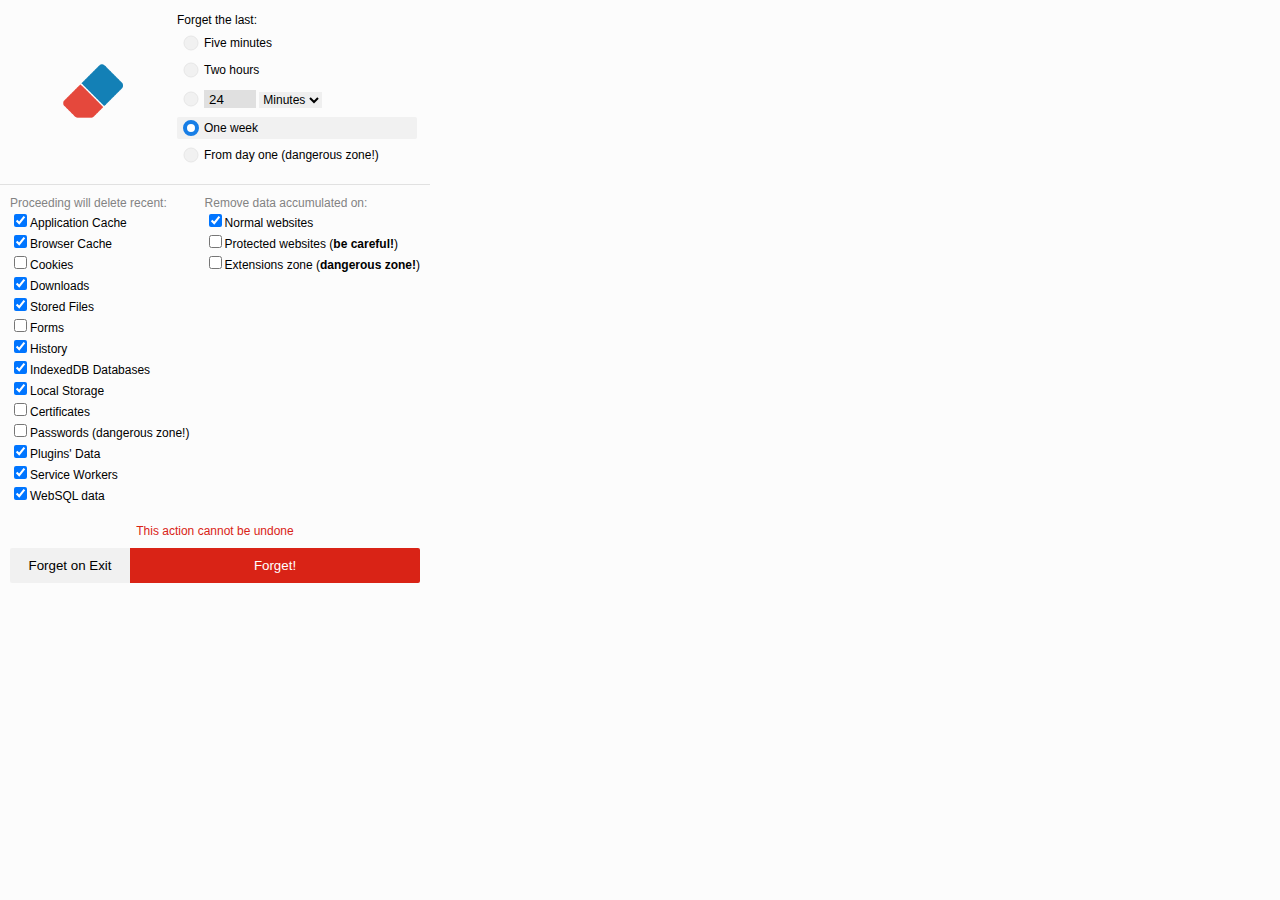
==== v3/data/panel/index.html @ ceba4f3b "version 0.3.0" ====
<!DOCTYPE html PUBLIC "-//W3C//DTD XHTML 1.0 Transitional//EN" "http://www.w3.org/TR/xhtml1/DTD/xhtml1-transitional.dtd">
<html xmlns="http://www.w3.org/1999/xhtml">
  <head>
    <meta http-equiv="Content-Type" content="text/html; charset=UTF-8"/>
    <link rel="stylesheet" href="index.css">
  </head>
  <body>
    <div id="since">
      <table>
        <tr>
          <td></td>
          <td>
            Forget the last:
            <form action="">
              <input value="300" id="since-1" type="radio" name="since"><label for="since-1">Five minutes</label>
              <input value="7200" id="since-2" type="radio" name="since"><label for="since-2">Two hours</label>
              <input value="custom" id="since-3" type="radio" name="since"><label for="since-3"><input id="time" type="number" min="1" value="24"> <select id="unit">
                <option value="minutes">Minutes</option>
                <option value="hours">Hours</option>
                <option value="days">Days</option>
                <option value="weeks">Weeks</option>
                <option value="months">Months</option>
              </select></label>
              <input value="604800" id="since-4" type="radio" name="since" checked=true><label for="since-4">One week</label>
              <input value="0" id="since-0" type="radio" name="since" data-confirm="true"><label for="since-0">From day one (dangerous zone!)</label>
            </form>
          </td>
        </tr>
      </table>
    </div>
    <hr>
    <div id="lists">
      <div id="types">
        Proceeding will delete recent:
        <ul>
          <li class="chrome"><label title="Websites' appcaches"><input value="appcache" type="checkbox" checked="true">Application Cache</label></li>
          <li><label title="The browser's cache. Note: when removing data, this clears the entire cache: it is not limited to the range you specify"><input value="cache" type="checkbox" checked="true">Browser Cache</label></li>
          <li><label title="The browser's cookies"><input value="cookies" type="checkbox">Cookies</label></li>
          <li><label title="The browser's download list"><input value="downloads" type="checkbox" checked="true">Downloads</label></li>
          <li class="chrome"><label title="Websites' file systems"><input value="fileSystems" type="checkbox" checked="true">Stored Files</label></li>
          <li><label title="The browser's stored form data."><input value="formData" type="checkbox">Forms</label></li>
          <li><label title="The browser's history."><input value="history" type="checkbox" checked="true">History</label></li>
          <li class="chrome"><label title="Websites' IndexedDB data"><input value="indexedDB" type="checkbox" checked="true">IndexedDB Databases</label></li>
          <li class="chrome"><label title="Websites' local storage data."><input value="localStorage" type="checkbox" checked="true">Local Storage</label></li>
          <li><label title="Server-bound certificates"><input value="serverBoundCertificates" type="checkbox">Certificates</label></li>
          <li><label title="Stored passwords"><input value="passwords" data-confirm="true" type="checkbox">Passwords (dangerous zone!)</label></li>
          <li><label title="Plugins' data"><input value="pluginData" type="checkbox" checked="true">Plugins' Data</label></li>
          <li><label title="Service Workers"><input value="serviceWorkers" type="checkbox" checked="true">Service Workers</label></li>
          <li class="chrome"><label title="Websites' WebSQL data"><input value="webSQL" type="checkbox" checked="true">WebSQL data</label></li>
        </ul>
      </div>

      <div id="zones">
        Remove data accumulated on:
        <ul>
          <li><label title="Normal websites"><input value="unprotectedWeb" type="checkbox" checked="true">Normal websites</label></li>
          <li><label title="Websites that have been installed as hosted applications (be careful!)."><input value="protectedWeb" data-confirm="true" type="checkbox">Protected websites (<b>be careful!</b>)</label></li>
          <li><label title="Extensions and packaged applications a user has installed (be _really_ careful!)."><input value="extension" data-confirm="true" type="checkbox">Extensions zone (<b>dangerous zone!</b>)</label></li>
        </ul>
      </div>
    </div>
    <div id="forget">
      This action cannot be undone
      <div>
        <input id="exit" type="button" value="Forget on Exit">
        <input id="submit" type="button" value="Forget!">
      </div>
    </div>
    <div id="confirm">
      <div>
        <p>You probably don't want to do this. Are you sure?</p>
        <div>
          <input type="button" value="Yes!" data-cmd="hide">
          <input type="button" value="Not really" data-cmd="uncheck">
        </div>
      </div>
    </div>
    <script src="index.js"></script>
  </body>
</html>
---- v3/data/panel/index.css ----
html,
body {
  width: 430px;
  margin: 0;
  font-family: sans-serif;
  font-size: 12px;
  background-color: #fcfcfc;
  display: flex;
  flex-direction: column;
  user-select: none;
}
table {
  width: 100%;
}
select {
  border: none;
  font-size: 100%;
  outline: none;
}
#since td:first-child {
  width: 160px;
  background: url('icon.png') center center no-repeat;
  background-size: 64px;
}
hr {
  display: block;
  border: none;
  border-top: 1px solid #e1e1e1;
  height: 1px;
  margin: 0;
  padding: 0;
}
ul {
  list-style: none;
  margin: 0;
  padding: 0;
}
body>div {
  margin: 10px;
}
input[type="radio"] {
  display: none;
}
input {
  outline: none;
}
input[type="radio"]+label {
  background-image: url('data:image/svg+xml;utf8,<svg xmlns="http://www.w3.org/2000/svg" viewBox="0 0 16 16"><circle cx="8" cy="8" r="7" fill="%23f1f1f1" stroke="%23e7e7e7" stroke-width="1"/></svg>');
  background-repeat:  no-repeat;
  background-position: left 5px center;
  background-size: 16px;
  padding: 3px 5px 3px 26px;
  margin: 5px 0;
  display: block;
  cursor: pointer;
  border: solid 1px transparent;
}
input[type="radio"]:checked+label{
  background-image: url('data:image/svg+xml;utf8,<svg xmlns="http://www.w3.org/2000/svg" viewBox="0 0 16 16"><circle cx="8" cy="8" r="6" fill="%23fff" stroke="%23177ee6" stroke-width="4"/></svg>');
  background-color: #f1f1f1;
  border-radius: 2px;
}
input[type=button] {
  cursor: pointer;
}
input[type=button]:active {
  opacity: 0.5;
}
input[type=button][data-checked=true] {
  font-weight: bold;
}
input[type=number] {
  background-color: #e0e0e0;
  border: none;;
  height: 16px;
  width: 48px;
  text-indent: 3px;
}

#lists {
  display: flex;
  flex-direction: row;
  flex: 1;
  overflow-y: auto;
}
#types,
#zones {
  color: #838383;
  flex: 1;
}
#types li,
#zones li {
  color: #000;
  padding: 1px 0;
  white-space: nowrap;
  overflow: hidden;
  text-overflow: ellipsis;
}
#forget {
  display: flex;
  flex-direction: column;
  justify-content: center;
  align-items: center;
  color: #d92316;
}
#forget div {
  display: flex;
  width: 100%;
}
#forget input {
  padding: 10px;
  margin-top: 10px;
}
#forget input:disabled {
  background-color: #ccc;
  border: none;
}
#forget #submit {
  flex: 1;
  color: #fff;
  background-color: #d92316;
  border: none;
  border-radius: 0 2px 2px 0;
}
#forget #exit {
  border-radius: 2px 0 0 2px;
  border-right: none;
  color: #000;
  border: none;
  background-color: #f1f1f1;
  width: 120px;
}

#confirm {
  position: absolute;
  top: 0;
  left: 0;
  width: 100%;
  height: 100%;
  margin: 0;
  background-color: rgba(0, 0, 0, 0.3);
  display: none; /*flex*/
  align-items: center;
  justify-content: center;
}
#confirm>div {
  width: 300px;
  background-color: #fff;
  padding: 10px;
}
#confirm input {
  background-color: #fff;
  margin: 0 2px;
  padding: 5px;
  border: none;
  background-color: #f1f1f1;
  min-width: 80px;
  font-size: 100%;
}
#confirm input:active {
  border-color: rgba(0, 0, 0, 0.3);
}
#confirm>div>div {
  display: flex;
  flex-direction: row;
  justify-content: flex-end;
}

@-moz-document url-prefix() {
  .chrome {
    display: none;
  }
}
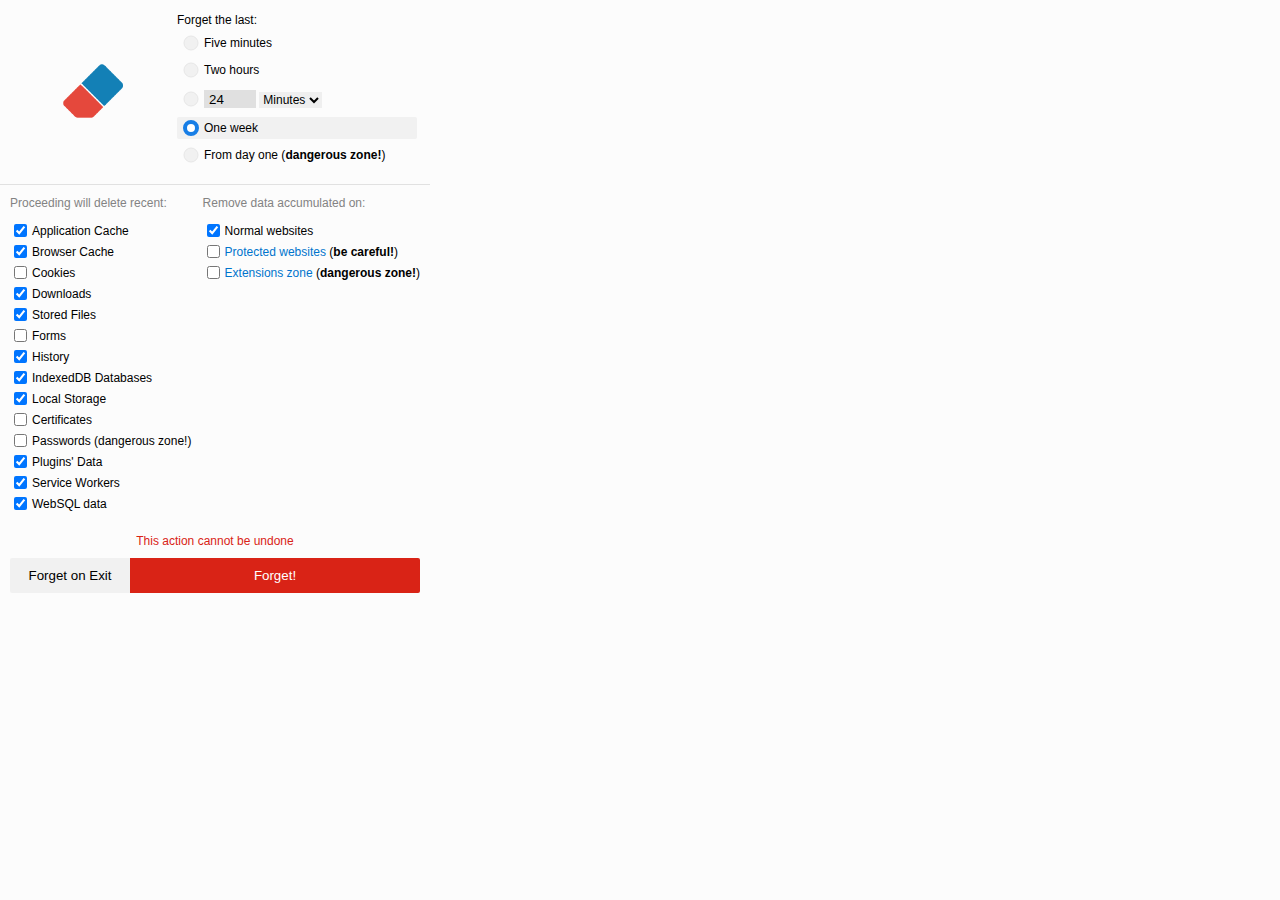
==== commit 2966b652: "version 0.3.2" ====
--- a/v3/data/panel/index.html
+++ b/v3/data/panel/index.html
@@ -22,7 +22,7 @@
                 <option value="months">Months</option>
               </select></label>
               <input value="604800" id="since-4" type="radio" name="since" checked=true><label for="since-4">One week</label>
-              <input value="0" id="since-0" type="radio" name="since" data-confirm="true"><label for="since-0">From day one (dangerous zone!)</label>
+              <input value="0" id="since-0" type="radio" name="since" data-confirm="true"><label for="since-0">From day one (<b>dangerous zone!</b>)</label>
             </form>
           </td>
         </tr>
@@ -54,8 +54,8 @@
         Remove data accumulated on:
         <ul>
           <li><label title="Normal websites"><input value="unprotectedWeb" type="checkbox" checked="true">Normal websites</label></li>
-          <li><label title="Websites that have been installed as hosted applications (be careful!)."><input value="protectedWeb" data-confirm="true" type="checkbox">Protected websites (<b>be careful!</b>)</label></li>
-          <li><label title="Extensions and packaged applications a user has installed (be _really_ careful!)."><input value="extension" data-confirm="true" type="checkbox">Extensions zone (<b>dangerous zone!</b>)</label></li>
+          <li><label title="Websites that have been installed as hosted applications (be careful!)."><input value="protectedWeb" data-confirm="true" type="checkbox"><a target="_blank" data-href="faq4">Protected websites</a>&nbsp;(<b>be careful!</b>)</label></li>
+          <li><label title="Extensions and packaged applications a user has installed (be _really_ careful!)."><input value="extension" data-confirm="true" type="checkbox"><a target="_blank" data-href="faq4">Extensions zone</a>&nbsp;(<b>dangerous zone!</b>)</label></li>
         </ul>
       </div>
     </div>
@@ -63,6 +63,7 @@
       This action cannot be undone
       <div>
         <input id="exit" type="button" value="Forget on Exit">
+        <input id="rate" type="button" value="Rate Me" data-hide=true>
         <input id="submit" type="button" value="Forget!">
       </div>
     </div>
@@ -76,5 +77,6 @@
       </div>
     </div>
     <script src="index.js"></script>
+    <script src="rate.js"></script>
   </body>
 </html>
--- a/v3/data/panel/index.css
+++ b/v3/data/panel/index.css
@@ -11,6 +11,10 @@
 }
 table {
   width: 100%;
+}
+a {
+  text-decoration: none;
+  color: #0074cc;
 }
 select {
   border: none;
@@ -35,7 +39,7 @@
   margin: 0;
   padding: 0;
 }
-body>div {
+body > div {
   margin: 10px;
 }
 input[type="radio"] {
@@ -44,9 +48,16 @@
 input {
   outline: none;
 }
-input[type="radio"]+label {
+label {
+  display: flex;
+  align-items: center;
+}
+label input[type=checkbox] {
+  margin-right: 5px;
+}
+input[type="radio"] + label {
   background-image: url('data:image/svg+xml;utf8,<svg xmlns="http://www.w3.org/2000/svg" viewBox="0 0 16 16"><circle cx="8" cy="8" r="7" fill="%23f1f1f1" stroke="%23e7e7e7" stroke-width="1"/></svg>');
-  background-repeat:  no-repeat;
+  background-repeat: no-repeat;
   background-position: left 5px center;
   background-size: 16px;
   padding: 3px 5px 3px 26px;
@@ -55,7 +66,7 @@
   cursor: pointer;
   border: solid 1px transparent;
 }
-input[type="radio"]:checked+label{
+input[type="radio"]:checked + label {
   background-image: url('data:image/svg+xml;utf8,<svg xmlns="http://www.w3.org/2000/svg" viewBox="0 0 16 16"><circle cx="8" cy="8" r="6" fill="%23fff" stroke="%23177ee6" stroke-width="4"/></svg>');
   background-color: #f1f1f1;
   border-radius: 2px;
@@ -71,7 +82,7 @@
 }
 input[type=number] {
   background-color: #e0e0e0;
-  border: none;;
+  border: none;
   height: 16px;
   width: 48px;
   text-indent: 3px;
@@ -88,6 +99,10 @@
   color: #838383;
   flex: 1;
 }
+#types ul,
+#zones ul {
+  margin-top: 10px;
+}
 #types li,
 #zones li {
   color: #000;
@@ -102,6 +117,9 @@
   justify-content: center;
   align-items: center;
   color: #d92316;
+}
+body.rating #forget {
+  align-items: end;
 }
 #forget div {
   display: flex;
@@ -130,7 +148,14 @@
   background-color: #f1f1f1;
   width: 120px;
 }
-
+#forget #rate {
+  border: none;
+  background-color: #ffc54e;
+  width: 120px;
+}
+#forget #rate[data-hide=true] {
+  display: none;
+}
 #confirm {
   position: absolute;
   top: 0;
@@ -139,17 +164,11 @@
   height: 100%;
   margin: 0;
   background-color: rgba(0, 0, 0, 0.3);
-  display: none; /*flex*/
+  display: none; /* flex */
   align-items: center;
   justify-content: center;
 }
-#confirm>div {
-  width: 300px;
-  background-color: #fff;
-  padding: 10px;
-}
 #confirm input {
-  background-color: #fff;
   margin: 0 2px;
   padding: 5px;
   border: none;
@@ -160,7 +179,12 @@
 #confirm input:active {
   border-color: rgba(0, 0, 0, 0.3);
 }
-#confirm>div>div {
+#confirm > div {
+  width: 300px;
+  background-color: #fff;
+  padding: 10px;
+}
+#confirm > div > div {
   display: flex;
   flex-direction: row;
   justify-content: flex-end;
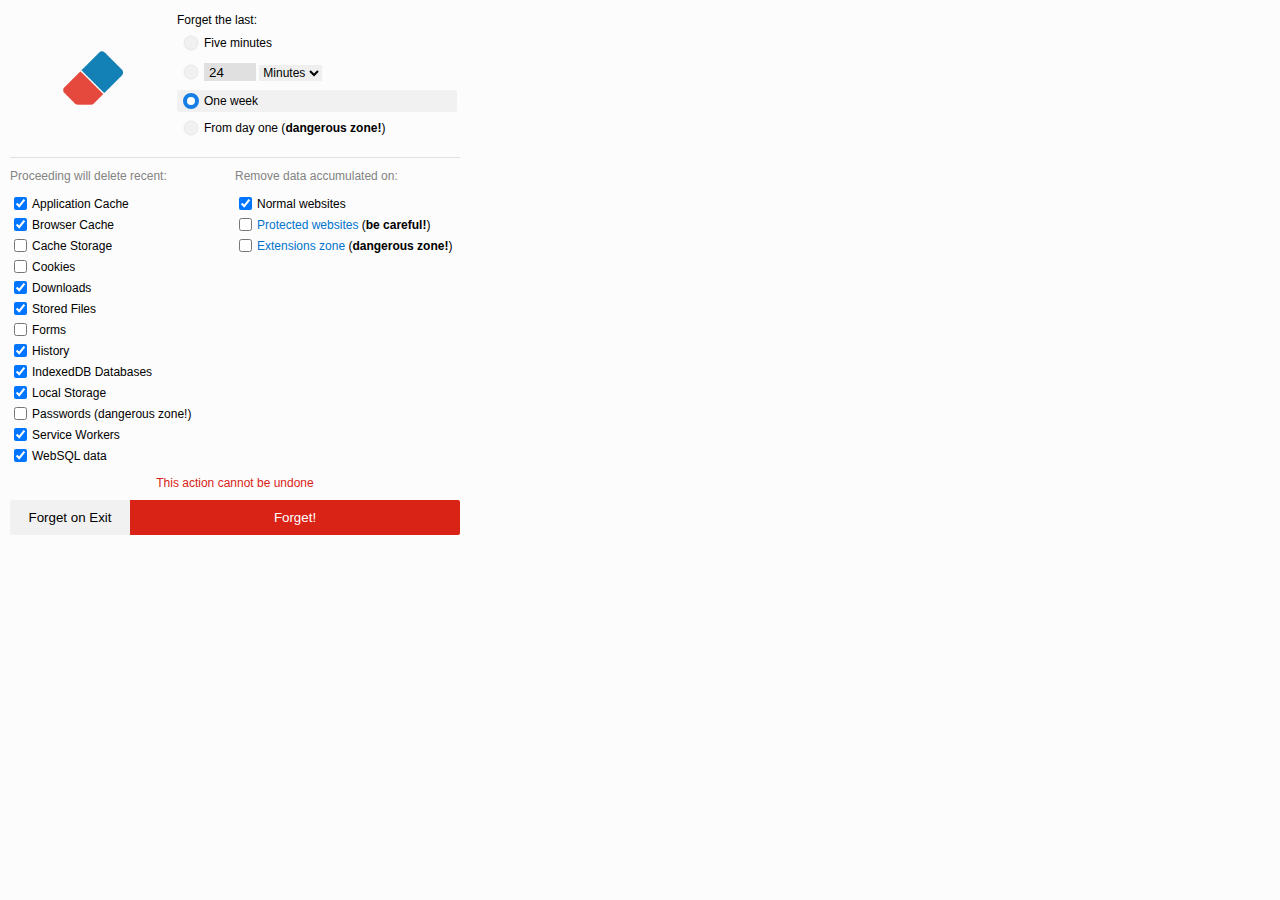
==== commit 6a295064: "version 0.3.4" ====
--- a/v3/data/panel/index.html
+++ b/v3/data/panel/index.html
@@ -1,82 +1,81 @@
-<!DOCTYPE html PUBLIC "-//W3C//DTD XHTML 1.0 Transitional//EN" "http://www.w3.org/TR/xhtml1/DTD/xhtml1-transitional.dtd">
-<html xmlns="http://www.w3.org/1999/xhtml">
-  <head>
-    <meta http-equiv="Content-Type" content="text/html; charset=UTF-8"/>
-    <link rel="stylesheet" href="index.css">
-  </head>
-  <body>
-    <div id="since">
-      <table>
-        <tr>
-          <td></td>
-          <td>
-            Forget the last:
-            <form action="">
-              <input value="300" id="since-1" type="radio" name="since"><label for="since-1">Five minutes</label>
-              <input value="7200" id="since-2" type="radio" name="since"><label for="since-2">Two hours</label>
-              <input value="custom" id="since-3" type="radio" name="since"><label for="since-3"><input id="time" type="number" min="1" value="24"> <select id="unit">
-                <option value="minutes">Minutes</option>
-                <option value="hours">Hours</option>
-                <option value="days">Days</option>
-                <option value="weeks">Weeks</option>
-                <option value="months">Months</option>
-              </select></label>
-              <input value="604800" id="since-4" type="radio" name="since" checked=true><label for="since-4">One week</label>
-              <input value="0" id="since-0" type="radio" name="since" data-confirm="true"><label for="since-0">From day one (<b>dangerous zone!</b>)</label>
-            </form>
-          </td>
-        </tr>
-      </table>
+<!DOCTYPE html>
+<html>
+<head>
+  <meta charset="utf-8">
+  <meta name="viewport" content="width=device-width, initial-scale=1">
+  <link rel="stylesheet" href="index.css">
+  <title>Forget Button - Clean your Browser</title>
+</head>
+<body>
+  <div id="since">
+    <table>
+      <tr>
+        <td></td>
+        <td>
+          Forget the last:
+          <form action="">
+            <input value="300" id="since-1" type="radio" name="since"><label for="since-1">Five minutes</label>
+            <input value="custom" id="since-3" type="radio" name="since"><label for="since-3"><input id="time" type="number" min="1" value="24"> <select id="unit">
+              <option value="minutes">Minutes</option>
+              <option value="hours">Hours</option>
+              <option value="days">Days</option>
+              <option value="weeks">Weeks</option>
+              <option value="months">Months</option>
+            </select></label>
+            <input value="604800" id="since-4" type="radio" name="since" checked=true><label for="since-4">One week</label>
+            <input value="0" id="since-0" type="radio" name="since" data-confirm="true"><label for="since-0">From day one (<b>dangerous zone!</b>)</label>
+          </form>
+        </td>
+      </tr>
+    </table>
+  </div>
+  <hr>
+  <div id="lists">
+    <div id="types">
+      Proceeding will delete recent:
+      <ul>
+        <li class="chrome"><label title="Websites' appcaches"><input value="appcache" type="checkbox" checked="true">Application Cache</label></li>
+        <li><label title="The browser's cache. Note: when removing data, this clears the entire cache: it is not limited to the range you specify"><input value="cache" type="checkbox" checked="true">Browser Cache</label></li>
+        <li><label title="Cache storage"><input value="cacheStorage" type="checkbox">Cache Storage</label></li>
+        <li><label title="The browser's cookies"><input value="cookies" type="checkbox">Cookies</label></li>
+        <li><label title="The browser's download list"><input value="downloads" type="checkbox" checked="true">Downloads</label></li>
+        <li class="chrome"><label title="Websites' file systems"><input value="fileSystems" type="checkbox" checked="true">Stored Files</label></li>
+        <li><label title="The browser's stored form data."><input value="formData" type="checkbox">Forms</label></li>
+        <li><label title="The browser's history."><input value="history" type="checkbox" checked="true">History</label></li>
+        <li class="chrome"><label title="Websites' IndexedDB data"><input value="indexedDB" type="checkbox" checked="true">IndexedDB Databases</label></li>
+        <li class="chrome"><label title="Websites' local storage data."><input value="localStorage" type="checkbox" checked="true">Local Storage</label></li>
+        <li><label title="Stored passwords"><input value="passwords" data-confirm="true" type="checkbox">Passwords (dangerous zone!)</label></li>
+        <li><label title="Service Workers"><input value="serviceWorkers" type="checkbox" checked="true">Service Workers</label></li>
+        <li class="chrome"><label title="Websites' WebSQL data"><input value="webSQL" type="checkbox" checked="true">WebSQL data</label></li>
+      </ul>
     </div>
-    <hr>
-    <div id="lists">
-      <div id="types">
-        Proceeding will delete recent:
-        <ul>
-          <li class="chrome"><label title="Websites' appcaches"><input value="appcache" type="checkbox" checked="true">Application Cache</label></li>
-          <li><label title="The browser's cache. Note: when removing data, this clears the entire cache: it is not limited to the range you specify"><input value="cache" type="checkbox" checked="true">Browser Cache</label></li>
-          <li><label title="The browser's cookies"><input value="cookies" type="checkbox">Cookies</label></li>
-          <li><label title="The browser's download list"><input value="downloads" type="checkbox" checked="true">Downloads</label></li>
-          <li class="chrome"><label title="Websites' file systems"><input value="fileSystems" type="checkbox" checked="true">Stored Files</label></li>
-          <li><label title="The browser's stored form data."><input value="formData" type="checkbox">Forms</label></li>
-          <li><label title="The browser's history."><input value="history" type="checkbox" checked="true">History</label></li>
-          <li class="chrome"><label title="Websites' IndexedDB data"><input value="indexedDB" type="checkbox" checked="true">IndexedDB Databases</label></li>
-          <li class="chrome"><label title="Websites' local storage data."><input value="localStorage" type="checkbox" checked="true">Local Storage</label></li>
-          <li><label title="Server-bound certificates"><input value="serverBoundCertificates" type="checkbox">Certificates</label></li>
-          <li><label title="Stored passwords"><input value="passwords" data-confirm="true" type="checkbox">Passwords (dangerous zone!)</label></li>
-          <li><label title="Plugins' data"><input value="pluginData" type="checkbox" checked="true">Plugins' Data</label></li>
-          <li><label title="Service Workers"><input value="serviceWorkers" type="checkbox" checked="true">Service Workers</label></li>
-          <li class="chrome"><label title="Websites' WebSQL data"><input value="webSQL" type="checkbox" checked="true">WebSQL data</label></li>
-        </ul>
-      </div>
-
-      <div id="zones">
-        Remove data accumulated on:
-        <ul>
-          <li><label title="Normal websites"><input value="unprotectedWeb" type="checkbox" checked="true">Normal websites</label></li>
-          <li><label title="Websites that have been installed as hosted applications (be careful!)."><input value="protectedWeb" data-confirm="true" type="checkbox"><a target="_blank" data-href="faq4">Protected websites</a>&nbsp;(<b>be careful!</b>)</label></li>
-          <li><label title="Extensions and packaged applications a user has installed (be _really_ careful!)."><input value="extension" data-confirm="true" type="checkbox"><a target="_blank" data-href="faq4">Extensions zone</a>&nbsp;(<b>dangerous zone!</b>)</label></li>
-        </ul>
+    <div id="zones">
+      Remove data accumulated on:
+      <ul>
+        <li><label title="Normal websites"><input value="unprotectedWeb" type="checkbox" checked="true">Normal websites</label></li>
+        <li><label title="Websites that have been installed as hosted applications (be careful!)."><input value="protectedWeb" data-confirm="true" type="checkbox"><a target="_blank" data-href="faq4">Protected websites</a>&nbsp;(<b>be careful!</b>)</label></li>
+        <li><label title="Extensions and packaged applications a user has installed (be _really_ careful!)."><input value="extension" data-confirm="true" type="checkbox"><a target="_blank" data-href="faq4">Extensions zone</a>&nbsp;(<b>dangerous zone!</b>)</label></li>
+      </ul>
+    </div>
+  </div>
+  <div id="forget">
+    This action cannot be undone
+    <div>
+      <input id="exit" type="button" value="Forget on Exit" title="This feature might not work on some operating systems">
+      <input id="rate" type="button" value="Rate Me" data-hide=true>
+      <input id="submit" type="button" value="Forget!">
+    </div>
+  </div>
+  <div id="confirm">
+    <div>
+      <p>You probably don't want to do this. Are you sure?</p>
+      <div>
+        <input type="button" value="Yes!" data-cmd="hide">
+        <input type="button" value="Not really" data-cmd="uncheck">
       </div>
     </div>
-    <div id="forget">
-      This action cannot be undone
-      <div>
-        <input id="exit" type="button" value="Forget on Exit">
-        <input id="rate" type="button" value="Rate Me" data-hide=true>
-        <input id="submit" type="button" value="Forget!">
-      </div>
-    </div>
-    <div id="confirm">
-      <div>
-        <p>You probably don't want to do this. Are you sure?</p>
-        <div>
-          <input type="button" value="Yes!" data-cmd="hide">
-          <input type="button" value="Not really" data-cmd="uncheck">
-        </div>
-      </div>
-    </div>
-    <script src="index.js"></script>
-    <script src="rate.js"></script>
-  </body>
+  </div>
+  <script src="index.js"></script>
+  <script src="rate.js"></script>
+</body>
 </html>
--- a/v3/data/panel/index.css
+++ b/v3/data/panel/index.css
@@ -1,13 +1,15 @@
-html,
 body {
-  width: 430px;
-  margin: 0;
+  width: 450px;
+  margin: 10px;
   font-family: sans-serif;
   font-size: 12px;
   background-color: #fcfcfc;
   display: flex;
   flex-direction: column;
   user-select: none;
+  overflow: hidden;
+  max-height: 580px;
+  gap: 10px;
 }
 table {
   width: 100%;
@@ -38,9 +40,6 @@
   list-style: none;
   margin: 0;
   padding: 0;
-}
-body > div {
-  margin: 10px;
 }
 input[type="radio"] {
   display: none;
